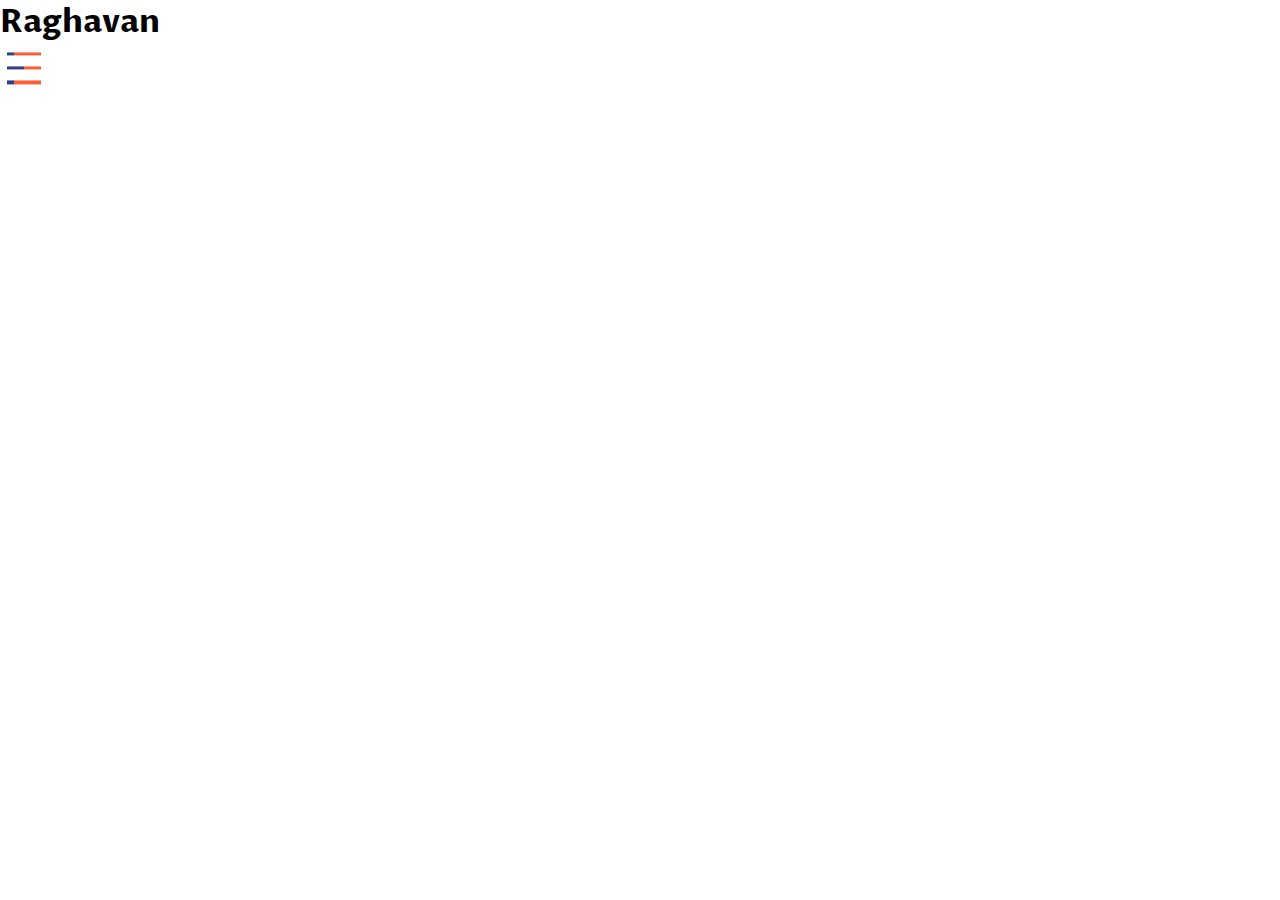
==== artwork.html @ 9d92f0ab "Responsive Design #1" ====
<!DOCTYPE html>
<html lang="en">

<head>
    <meta charset="UTF-8">
    <meta http-equiv="X-UA-Compatible" content="IE=edge">
    <meta name="viewport" content="width=device-width, initial-scale=1.0">
    <meta charset="UTF-8" />
    <meta http-equiv="X-UA-Compatible" content="IE=edge" />
    <meta name="viewport" content="width=device-width, initial-scale=1.0" />
    <meta name="msapplication-TileColor" content="#333e89" />
    <meta name="theme-color" content="#333e89" />
    <meta name="title" content="Raghavan's Artwork" />
    <meta name="description" content="Raghavan's Official Artwork Portfolio!" />
    <meta name="keywords" content="Raghavan, Portfolio, Artist, Artwork" />
    <meta name="robots" content="index, follow" />
    <meta http-equiv="Content-Type" content="text/html; charset=utf-8" />
    <meta name="language" content="English" />
    <title>Raghavan's Artwork</title>
    <link rel="apple-touch-icon" sizes="180x180" href="./assets/img/favicon/apple-touch-icon.png" />
    <link rel="icon" type="image/png" sizes="32x32" href="./assets/img/favicon/favicon-32x32.png" />
    <link rel="icon" type="image/png" sizes="16x16" href="./assets/img/favicon/favicon-16x16.png" />
    <link rel="manifest" href="./assets/img/favicon/site.webmanifest" />
    <link rel="mask-icon" href="./assets/img/favicon/safari-pinned-tab.svg" color="#333e89" />
    <link rel="stylesheet" href="./assets/styles/main.css" type="text/css" />
    <script src="./assets/scripts/artwork.js" type="application/javascript" async></script>
    <script src="./assets/scripts/scrollfade.js" type="application/javascript" defer></script>
    <script src="./assets/scripts/main.js" type="application/javascript" defer></script>
    <title>Raghavan's World</title>
</head>

<body>
    <!-- Loader - Hidden when DOM Content Loaded -->
    <div class="loader">
        <div class="outerCircle">
            <div class="innerCircle"></div>
        </div>
    </div>
    <!-- Navigation Page - Toggled from Menu Button-->
    <nav id="nav">
        <ul id="navItems">
            <!-- Navigation Links -->
            <li class="navItem">
                <a class="navLink current" title="View Home Page" href="./index.html"><span>HOME</span></a>
            </li>
        </ul>
    </nav>
    <header id="header">
        <h1>Raghavan</h1>
        <ul id="menuIcon">
            <li class="iconBar1 iconBar"></li>
            <li class="iconBar2 iconBar"></li>
            <li class="iconBar3 iconBar"></li>
        </ul>
    </header>
    <main id="sections">

    </main>
    <section id="pages">

    </section>
</body>

</html>
---- assets/styles/main.css ----
@import url("https://fonts.googleapis.com/css2?family=Proza+Libre:wght@500;600&display=swap");
/* Global */
* {
  margin: 0;
  padding: 0;
  box-sizing: border-box;
  font-family: "Proza Libre", sans-serif;
}
:root {
  --light: #ffffff;
  --lightSecondary: #feae31;
  --offLight: #f4f4f4;
  --dark: #333e89;
  --accent: #fc5e35;
}
body {
  overflow-x: hidden;
  max-width: 100vw;
}
/* Loader */
.loader {
  position: fixed;
  top: 0;
  z-index: 3;
  height: 100vh;
  width: 100vw;
  display: flex;
  align-items: center;
  justify-content: center;
  background-color: var(--light);
  transition: opacity 800ms 700ms, transform 800ms 600ms;
}
.outerCircle {
  width: 8rem;
  height: 8rem;
  display: flex;
  align-items: center;
  justify-content: center;
  border: 0.3rem solid var(--dark);
  border-color: var(--dark) transparent var(--dark) var(--dark);
  border-radius: 50%;
  animation: spin 1200ms linear infinite;
}
.innerCircle {
  width: 5rem;
  height: 5rem;
  border: 0.3rem solid var(--accent);
  border-color: var(--accent) var(--accent) transparent var(--accent);
  border-radius: 50%;
}
.loaded .loader {
  transform: translateY(-100vh);
  backdrop-filter: blur(20rem);
  opacity: 0.5;
}
@keyframes spin {
  0% {
    transform: rotate(0deg);
  }
  100% {
    transform: rotate(360deg);
  }
}

/* Scrollbar */
body::-webkit-scrollbar {
  width: 0.5rem;
}
body {
  scrollbar-width: thin;
  scrollbar-color: var(--lightSecondary) var(--offLight);
}
body::-webkit-scrollbar-track {
  background: var(--offLight);
}
body::-webkit-scrollbar-thumb {
  background-color: var(--lightSecondary);
  border-radius: 0.25rem;
  border: 0.1rem solid var(--offLight);
}

/* Navigation Page */
#nav {
  position: fixed;
  top: 0;
  width: 100vw;
  height: 100vh;
  z-index: 2;
  background-color: var(--light);
  transition: opacity 800ms 600ms, transform 800ms 700ms;
  transform: translateX(-100%);
}
.menuPopUp {
  overflow: hidden;
}
.menuPopUp #nav {
  opacity: 1;
  transform: translateX(0);
}
/* Navigation Links */
#navItems {
  display: flex;
  align-items: center;
  justify-content: center;
  flex-direction: column;
  gap: 10vmin 0;
  height: 100%;
  width: 100%;
}
.navItem {
  list-style-type: none;
}
.navLink {
  text-decoration: none;
  color: var(--dark) !important;
  font-weight: 700;
  font-size: 4rem;
  display: inline-block;
  overflow: hidden;
  transition: all 800ms;
}
.navLink.current {
  color: var(--accent) !important;
}
.navLink:hover {
  color: var(--lightSecondary) !important;
}
.navLink,
.navLink > span {
  position: relative;
}
.navLink > span {
  display: flex;
  padding: 0.5rem 2rem;
}
.navLink:before,
.navLink:after,
.navLink > span:before,
.navLink > span:after {
  content: "";
  position: absolute;
  transition: transform 500ms ease;
}
.navLink:before,
.navLink:after {
  right: 0;
  bottom: 0;
  background-color: var(--lightSecondary);
}
.navLink:before {
  width: 100%;
  height: 1rem;
  transform: translateX(-100%);
}
.navLink:after {
  width: 1rem;
  height: 100%;
  transform: translateY(100%);
}
.navLink > span:before,
.navLink > span:after {
  left: 0;
  top: 0;
  background-color: var(--lightSecondary);
}
.navLink > span:before {
  width: 100%;
  height: 1rem;
  transform: translateX(100%);
}
.navLink > span:after {
  width: 1rem;
  height: 100%;
  transform: translateY(-100%);
}
.navLink:hover:before,
.navLink:hover:after,
.navLink:hover > span:before,
.navLink:hover > span:after {
  transform: translate(0, 0);
}

/* MenuIcon */
#menuIcon {
  width: 3rem;
  height: 3rem;
  overflow: hidden;
  cursor: pointer;
  z-index: 2;
  position: absolute;
}
.iconBar {
  list-style: none;
  position: absolute;
  transform: translateY(-50%);
  width: 70%;
  height: 0.2rem;
  background: var(--dark);
  transition: 800ms;
}
.iconBar1 {
  top: 20%;
  left: 15%;
  transition-delay: 700ms;
  opacity: 1;
  background: linear-gradient(
    90deg,
    var(--dark) 0%,
    var(--dark) 20%,
    var(--accent) 20%,
    var(--accent) 100%
  );
}
.iconBar2 {
  top: 50%;
  left: 15%;
  transition-delay: 0ms;
  background: linear-gradient(
    90deg,
    var(--dark) 0%,
    var(--dark) 50%,
    var(--accent) 50%,
    var(--accent) 100%
  );
}
.iconBar3 {
  top: 80%;
  right: 15%;
  transition-delay: 700ms;
  opacity: 1;
  background: linear-gradient(
    90deg,
    var(--dark) 0%,
    var(--dark) 20%,
    var(--accent) 20%,
    var(--accent) 100%
  );
}
.menuPopUp #menuIcon { 
  position: fixed;
  top: 1rem;
  right: 2rem;
  z-index: 2;
}
.menuPopUp #menuIcon .iconBar1 {
  left: 100%;
  transition-delay: 0s;
  opacity: 0;
}
.menuPopUp #menuIcon .iconBar2 {
  transform: translateY(-50%) rotate(405deg);
  transition-delay: 300ms;
}
.menuPopUp #menuIcon .iconBar3 {
  right: 100%;
  transition-delay: 0s;
  opacity: 0;
}
.iconBar2::before {
  content: "";
  position: absolute;
  top: -9.8rem;
  left: 0;
  width: 100%;
  height: 100%;
  background: #262626;
  transform: rotate(90deg);
  transition: 500ms;
  transition-delay: 200ms;
}
.menuPopUp #menuIcon .iconBar2::before {
  top: 0;
  transition-delay: 1000ms;
}
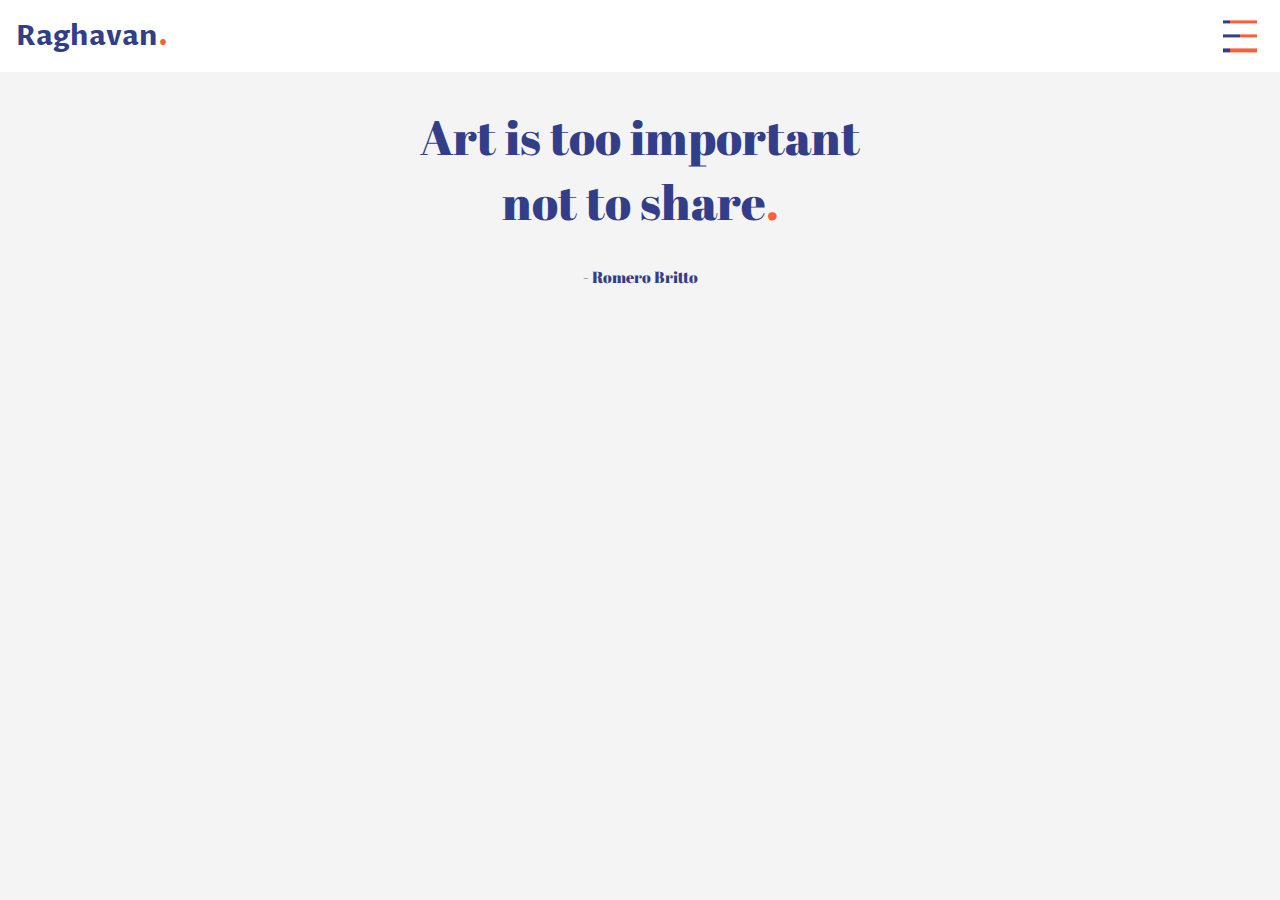
==== commit 3ac605a2: "☑️ FFinal Responsive Design" ====
--- a/artwork.html
+++ b/artwork.html
@@ -1,10 +1,21 @@
 <!DOCTYPE html>
 <html lang="en">
+  <!-- 
+    ---------- CodrShiv ---------- 
+    Designed, Developed & Deployed 
+    - This Website from scratch! - 
+    
+    ----------- Hire Me ----------- 
+    https://www.fiverr.com/CoderShiv 
 
-<head>
-    <meta charset="UTF-8">
-    <meta http-equiv="X-UA-Compatible" content="IE=edge">
-    <meta name="viewport" content="width=device-width, initial-scale=1.0">
+    ------- Look at my Work -------- 
+    https://www.github.com/CodrShiv 
+ -->
+  <head>
+    <!-- Metadata Tags for SEO -->
+    <meta charset="UTF-8" />
+    <meta http-equiv="X-UA-Compatible" content="IE=edge" />
+    <meta name="viewport" content="width=device-width, initial-scale=1.0" />
     <meta charset="UTF-8" />
     <meta http-equiv="X-UA-Compatible" content="IE=edge" />
     <meta name="viewport" content="width=device-width, initial-scale=1.0" />
@@ -17,48 +28,92 @@
     <meta http-equiv="Content-Type" content="text/html; charset=utf-8" />
     <meta name="language" content="English" />
     <title>Raghavan's Artwork</title>
-    <link rel="apple-touch-icon" sizes="180x180" href="./assets/img/favicon/apple-touch-icon.png" />
-    <link rel="icon" type="image/png" sizes="32x32" href="./assets/img/favicon/favicon-32x32.png" />
-    <link rel="icon" type="image/png" sizes="16x16" href="./assets/img/favicon/favicon-16x16.png" />
+    <!-- Favicon References -->
+    <link
+      rel="apple-touch-icon"
+      sizes="180x180"
+      href="./assets/img/favicon/apple-touch-icon.png"
+    />
+    <link
+      rel="icon"
+      type="image/png"
+      sizes="32x32"
+      href="./assets/img/favicon/favicon-32x32.png"
+    />
+    <link
+      rel="icon"
+      type="image/png"
+      sizes="16x16"
+      href="./assets/img/favicon/favicon-16x16.png"
+    />
+    <link
+      rel="mask-icon"
+      href="./assets/img/favicon/safari-pinned-tab.svg"
+      color="#333e89"
+    />
     <link rel="manifest" href="./assets/img/favicon/site.webmanifest" />
-    <link rel="mask-icon" href="./assets/img/favicon/safari-pinned-tab.svg" color="#333e89" />
+    <!-- Custom Stylesheets -->
     <link rel="stylesheet" href="./assets/styles/main.css" type="text/css" />
-    <script src="./assets/scripts/artwork.js" type="application/javascript" async></script>
-    <script src="./assets/scripts/scrollfade.js" type="application/javascript" defer></script>
-    <script src="./assets/scripts/main.js" type="application/javascript" defer></script>
-    <title>Raghavan's World</title>
-</head>
+    <link rel="stylesheet" href="./assets/styles/art.css" type="text/css" />
+    <!-- Script to initiate a GraphQL Query asynchronously and Populating the Paintings -->
+    <script
+      src="./assets/scripts/artwork.js"
+      type="application/javascript"
+      async
+    ></script>
+    <!-- Script to Fade/Hide Elements on Scroll - ScrollFade.js released under the Terms of MIT License -->
+    <script
+      src="./assets/scripts/scrollfade.js"
+      type="application/javascript"
+      defer
+    ></script>
+    <!-- Loader and Menu Script  -->
+    <script
+      src="./assets/scripts/main.js"
+      type="application/javascript"
+      defer
+    ></script>
+  </head>
 
-<body>
+  <body>
     <!-- Loader - Hidden when DOM Content Loaded -->
     <div class="loader">
-        <div class="outerCircle">
-            <div class="innerCircle"></div>
-        </div>
+      <div class="outerCircle">
+        <div class="innerCircle"></div>
+      </div>
     </div>
     <!-- Navigation Page - Toggled from Menu Button-->
     <nav id="nav">
-        <ul id="navItems">
-            <!-- Navigation Links -->
-            <li class="navItem">
-                <a class="navLink current" title="View Home Page" href="./index.html"><span>HOME</span></a>
-            </li>
+      <ul id="navItems">
+        <!-- Navigation Links -->
+        <li class="navItem">
+          <a class="navLink" title="View Home Page" href="./index.html"><span>HOME</span></a>
+        </li>
+        <li class="navItem">
+            <a class="navLink current" title="View Art Page" href="./artwork.html"><span>ARTWORK</span></a>
+        </li>
+      </ul>
+    </nav>
+    <!-- Header -->
+    <header id="header">
+      <div id="navBar">
+        <h1><span class="accent">Raghavan</span>.</h1>
+        <ul id="menuIcon">
+          <li class="iconBar1 iconBar"></li>
+          <li class="iconBar2 iconBar"></li>
+          <li class="iconBar3 iconBar"></li>
         </ul>
-    </nav>
-    <header id="header">
-        <h1>Raghavan</h1>
-        <ul id="menuIcon">
-            <li class="iconBar1 iconBar"></li>
-            <li class="iconBar2 iconBar"></li>
-            <li class="iconBar3 iconBar"></li>
-        </ul>
+      </div>
+      <div id="quote">
+        <h1><span class="accent">Art is too important <br> not to share</span>.</h1>
+        <p class="accent">- Romero Britto</p>
+      </div>
     </header>
-    <main id="sections">
+    <a href="#header" style="display: none;" class="backToTop"></a>
+    <!-- Artwork Section - Populated upon GraphQL Query -->
+    <main id="artwork"></main>
 
-    </main>
-    <section id="pages">
-
-    </section>
-</body>
-
-</html>+    <!-- Pages for each Artwork - Populated upon GraphQL Query -->
+    <section id="pages"></section>
+  </body>
+</html>
--- a/assets/styles/main.css
+++ b/assets/styles/main.css
@@ -13,10 +13,12 @@
   --dark: #333e89;
   --accent: #fc5e35;
 }
-body {
+body, html {
+  width: 100%;
+  min-height: 100%;
   overflow-x: hidden;
-  max-width: 100vw;
-}
+}
+
 /* Loader */
 .loader {
   position: fixed;
@@ -90,9 +92,7 @@
   transition: opacity 800ms 600ms, transform 800ms 700ms;
   transform: translateX(-100%);
 }
-.menuPopUp {
-  overflow: hidden;
-}
+
 .menuPopUp #nav {
   opacity: 1;
   transform: translateX(0);
@@ -239,7 +239,7 @@
 .menuPopUp #menuIcon { 
   position: fixed;
   top: 1rem;
-  right: 2rem;
+  right: 1rem;
   z-index: 2;
 }
 .menuPopUp #menuIcon .iconBar1 {
@@ -271,4 +271,23 @@
 .menuPopUp #menuIcon .iconBar2::before {
   top: 0;
   transition-delay: 1000ms;
+}
+
+/* Fade on Scroll */
+.scrollFade {
+  opacity: 1;
+  pointer-events: all;
+}
+.scrollFade--hidden {
+  opacity: 0;
+  pointer-events: none;
+  transform: translateY(-2rem);
+}
+.scrollFade--visible {
+  opacity: 1;
+  transform: translateY(0);
+  pointer-events: all;
+}
+.scrollFade--animate {
+  transition: opacity 800ms 200ms ease, transform 400ms 100ms ease;
 }--- a/assets/styles/art.css
+++ b/assets/styles/art.css
@@ -0,0 +1,182 @@
+@import url("https://fonts.googleapis.com/css2?family=Abril+Fatface&display=swap");
+body {
+  background-color: var(--offLight);
+  padding-bottom: 2rem;
+}
+#header {
+  display: flex;
+  flex-direction: column;
+}
+#quote {
+  display: flex;
+  gap: 2rem;
+  flex-direction: column;
+  padding: 2rem 0.5rem;
+}
+#quote h1 {
+  font-size: 3rem;
+}
+#quote,
+#quote * {
+  font-family: "Abril Fatface", sans-serif !important;
+  font-weight: 100;
+  color: var(--accent);
+  text-align: center;
+}
+#navBar {
+  background-color: var(--light);
+}
+#navBar h1 {
+  color: var(--accent);
+  font-size: 1.75rem;
+}
+.accent {
+  color: var(--dark) !important;
+}
+#navBar {
+  display: flex;
+  align-items: center;
+  justify-content: space-between;
+  padding: 0.75rem 1rem;
+}
+#menuIcon {
+  position: relative;
+}
+#artwork {
+  display: flex;
+  align-items: flex-start;
+  justify-content: center;
+  flex-wrap: wrap;
+  gap: 0.4rem;
+}
+#artwork img {
+  max-height: 30rem !important;
+}
+
+/* Dedicated Page for each Artwork */
+.PaintingDescription {
+  display: flex;
+  align-items: center;
+  justify-content: center;
+  position: absolute;
+  left: 0;
+  top: 0;
+  min-height: 100vh;
+  z-index: 4;
+  width: 100%;
+  gap: 0 3rem;
+  padding: 2rem 0.5rem;
+  background-color: var(--light);
+  font-family: "Proza Libre", sans-serif;
+  transform: translateX(-100%);
+  transition: transform 1000ms ease;
+  opacity: 0;
+  pointer-events: none;
+  z-index: -1;
+}
+.DescriptionOpen {
+  transform: none;
+  opacity: 1;
+  pointer-events: all;
+  z-index: 3;
+}
+.PaintingDescription > .CloseIcon {
+  box-sizing: border-box;
+  position: relative;
+  display: block;
+  transform: scale(1);
+  width: 2rem;
+  height: 2rem;
+  border: 0.1rem solid transparent;
+  position: absolute;
+  top: 2rem;
+  right: 2rem;
+  cursor: pointer;
+}
+.PaintingDescription > .CloseIcon::after,
+.PaintingDescription > .CloseIcon::before {
+  content: "";
+  display: block;
+  box-sizing: border-box;
+  position: absolute;
+  width: 2rem;
+  height: 0.1rem;
+  background: var(--dark);
+  transform: rotate(45deg);
+  top: 8px;
+  left: 1px;
+}
+.PaintingDescription > .CloseIcon::after {
+  transform: rotate(-45deg);
+}
+.PaintingDescription .DescriptionText {
+  max-width: 30ch;
+  color: var(--dark);
+}
+.PaintingDescription .DescriptionText h1 {
+  font-size: 2.5rem;
+  margin: 0 0 1rem 0;
+}
+.PaintingDescription .DescriptionText p {
+  line-height: 2;
+  opacity: 0.9;
+}
+
+.PaintingDescription img {
+  max-height: 100vh;
+}
+.PaintingDescription .Links {
+  display: flex;
+  gap: 2rem;
+  margin: 1rem 0 0 0;
+}
+@media only screen and (max-aspect-ratio: 7/5) {
+    .PaintingDescription img {
+      max-height: 80vh;
+      min-width: 50vw;
+      max-width: 95vw;
+    }
+  }
+@media only screen and (oritentation: portrait) {
+  #artwork img {
+    width: 40vw;
+    height: auto;
+    max-height: auto !important;
+  }
+}
+@media only screen and (max-width: 470px) {
+  html {
+    font-size: 13px;
+  }
+}
+@media only screen and (max-aspect-ratio: 7/6) {
+
+    .PaintingDescription {
+      flex-direction: column;
+      align-items: center;
+      justify-content: flex-start;
+    }
+    .PaintingDescription img {
+      margin-top: 3rem;
+    }
+    .PaintingDescription h1 {
+      margin: 1rem 0 !important; 
+      text-align: center;
+    }
+    .PaintingDescription .DescriptionText {
+      max-width: 90vw;
+      text-align: center;
+    }
+    .Links {
+        align-items: center;
+        justify-content: center;
+    }
+}
+/* Hiding everything when Popups are shown */
+.EmptyBody > * {
+  display: none !important;
+}
+.EmptyBody > #pages,
+.EmptyBody > #header{
+  display: flex !important;
+}
